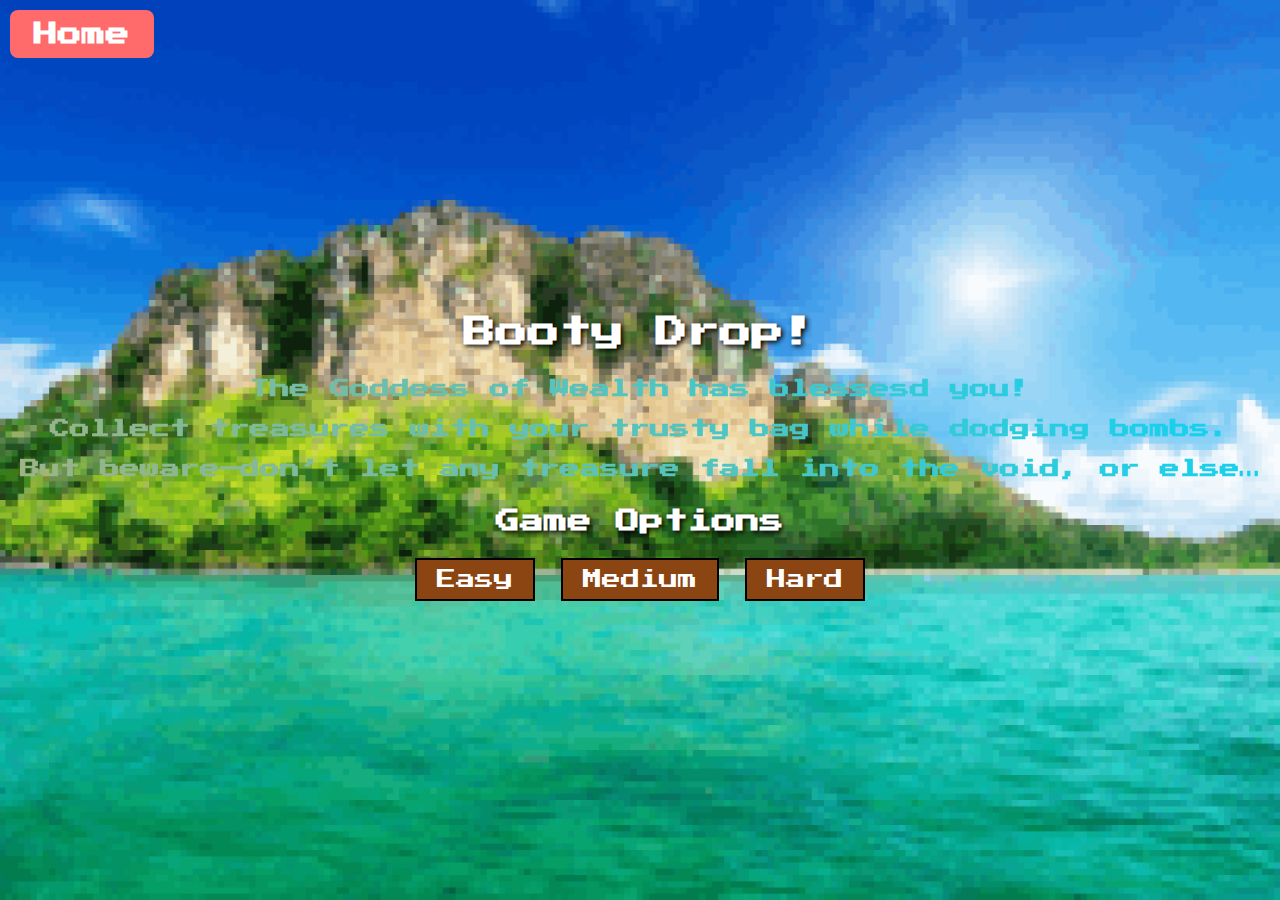
==== games/booty_drop/index.html @ 7459c735 "NEW GAME" ====
<!DOCTYPE html>
<html lang="en">
<head>
    <meta charset="UTF-8">
    <meta name="viewport" content="width=device-width, initial-scale=1.0">
    <title>Collector Game</title>
    <link rel="stylesheet" href="styles.css">
</head>
<body>
    <a href="../../index.html" id="return-home-btn">Home</a>
    <div id="main-menu">
        <h1 class="pixel-font">Booty Drop!</h1>
        <p class="description">The Goddess of Wealth has blessesd you!<br>Collect treasures with your trusty bag while dodging bombs.<br>But beware—don’t let any treasure fall into the void, or else…</p>
        <div id="options">
            <h2 class="pixel-font">Game Options</h2>
            <button class="option" data-difficulty="easy">Easy</button>
            <button class="option" data-difficulty="medium">Medium</button>
            <button class="option" data-difficulty="hard">Hard</button>
        </div>
    </div>
    <div id="game-container" class="hidden">
        <div id="score-display" class="pixel-font">Score: 0</div>
        <img id="bag" src="assets/bag.png" alt="Player Bag">
    </div>
    <div id="end-screen" class="hidden">
        <h1>Game Over!</h1>
        <p class="final-score">Final Score: 0</p>
        <button id="restart-btn" onclick="location.reload()">Restart</button>
    </div>
    <script src="script.js"></script>
</body>
</html>
---- games/booty_drop/styles.css ----
@font-face {
    font-family: "Pixel";
    src: url("../../press-start-2p.woff2") format("woff2");
}

body {
    margin: 0;
    padding: 0;
    display: flex;
    flex-direction: column;
    align-items: center;
    justify-content: center;
    height: 100vh;
    background-image: url('assets/background.png');
    background-size: cover;
    background-position: center;
    font-family: "Pixel", sans-serif;
    color: white;
}

.hidden {
    display: none;
}

.pixel-font {
    font-family: "Pixel", sans-serif;
    text-shadow: 2px 2px 5px black;
}

#main-menu {
    text-align: center;
}

.description {
    font-family: 'Pixel', sans-serif;
    font-size: 20px;
    font-weight: bold;
    text-align: center;
    background: linear-gradient(45deg, #c7ab65, #00d5ff, #ffea00, #000000);
    background-size: 400% 400%; 
    -webkit-background-clip: text; 
    color: transparent; 
    line-height: 2;
    animation: gradientAnimation 4s ease infinite; 
}

/* Define the keyframes for the gradient animation */
@keyframes gradientAnimation {
    0% {
        background-position: 0% 50%;
    }
    50% {
        background-position: 100% 50%;
    }
    100% {
        background-position: 0% 50%;
    }
}

button {
    background-color: #8B4513;
    color: white;
    border: 2px solid black;
    padding: 10px 20px;
    font-size: 1.2rem;
    cursor: pointer;
    margin: 5px;
    font-family: "Pixel", sans-serif;
    transition: background-color 0.3s;
}

button:hover {
    background-color: #A0522D;
}

#score-display {
    position: absolute;
    top: 10px;
    right: 10px;
    font-size: 24px;
    color: white;
    z-index: 20;
}

#bag {
    position: absolute;
    width: 60px;
    height: auto;
    z-index: 10;
    pointer-events: none;
}

#game-container {
    position: relative;
    width: 100%;
    height: 100vh;
    overflow: hidden;
}

.coin, .gem, .bomb {
    position: absolute;
    background-size: contain;
    background-repeat: no-repeat;
    width: 60px; /* Adjust size */
    height: 60px; /* Adjust size */
}

.bomb {
    background-image: url('assets/bomb.png');
    aspect-ratio: auto;
}

.coin {
    background-image: url('assets/coin.png');
}

.gem {
    background-image: url('assets/gem.png');
}

#bag {
    width: 100px; /* Bigger bag */
    height: auto;
}


/* Ensure the game over screen is hidden initially */
#end-screen {
    position: absolute;
    top: 50%;
    left: 50%;
    transform: translate(-50%, -50%);
    background-color: rgba(0, 0, 0, 0.8);
    color: white;
    padding: 20px;
    text-align: center;
    border-radius: 10px;
    display: none; /* Hidden initially */
    z-index: 100;
}

#end-screen.hidden {
    display: none; /* Ensure it remains hidden when the class is applied */
}


#restart-btn {
    font-family: 'Pixel', sans-serif;
    font-size: 24px;
    padding: 12px 24px;
    background-color: #ff6b6b;
    color: white;
    border: none;
    border-radius: 8px;
    transition: background-color 0.3s ease, transform 0.2s ease;
}

#restart-btn:hover {
    background-color: #f7c8b0;
    transform: scale(1.1);
}

#restart-btn:active {
    background-color: #ff6b6b;
    transform: scale(0.95);
}

#return-home-btn {
    font-family: 'Pixel', sans-serif;
    font-size: 24px;
    font-weight: bold;
    padding: 12px 24px;
    background-color: #ff6b6b;
    color: white;
    border: none;
    border-radius: 8px;
    text-decoration: none;
    position: absolute;
    top: 10px;
    left: 10px;
    z-index: 20;
    transition: background-color 0.3s ease, transform 0.2s ease;
}

#return-home-btn:hover {
    background-color: #f7c8b0;
    transform: scale(1.1);
}

#return-home-btn:active {
    background-color: #ff6b6b;
    transform: scale(0.95);
}
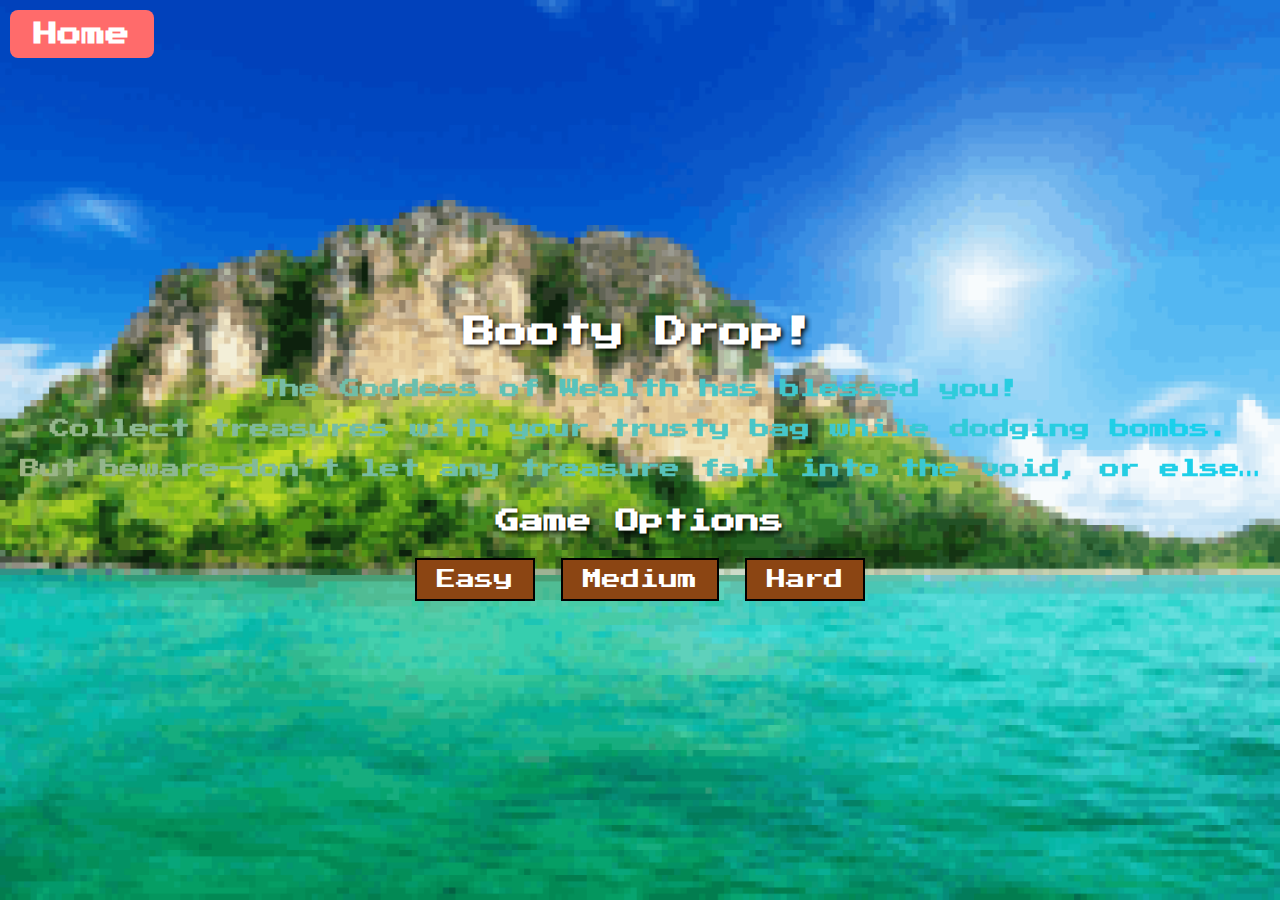
==== commit 2813eab0: "spell change" ====
--- a/games/booty_drop/index.html
+++ b/games/booty_drop/index.html
@@ -10,7 +10,7 @@
     <a href="../../index.html" id="return-home-btn">Home</a>
     <div id="main-menu">
         <h1 class="pixel-font">Booty Drop!</h1>
-        <p class="description">The Goddess of Wealth has blessesd you!<br>Collect treasures with your trusty bag while dodging bombs.<br>But beware—don’t let any treasure fall into the void, or else…</p>
+        <p class="description">The Goddess of Wealth has blessed you!<br>Collect treasures with your trusty bag while dodging bombs.<br>But beware—don’t let any treasure fall into the void, or else…</p>
         <div id="options">
             <h2 class="pixel-font">Game Options</h2>
             <button class="option" data-difficulty="easy">Easy</button>
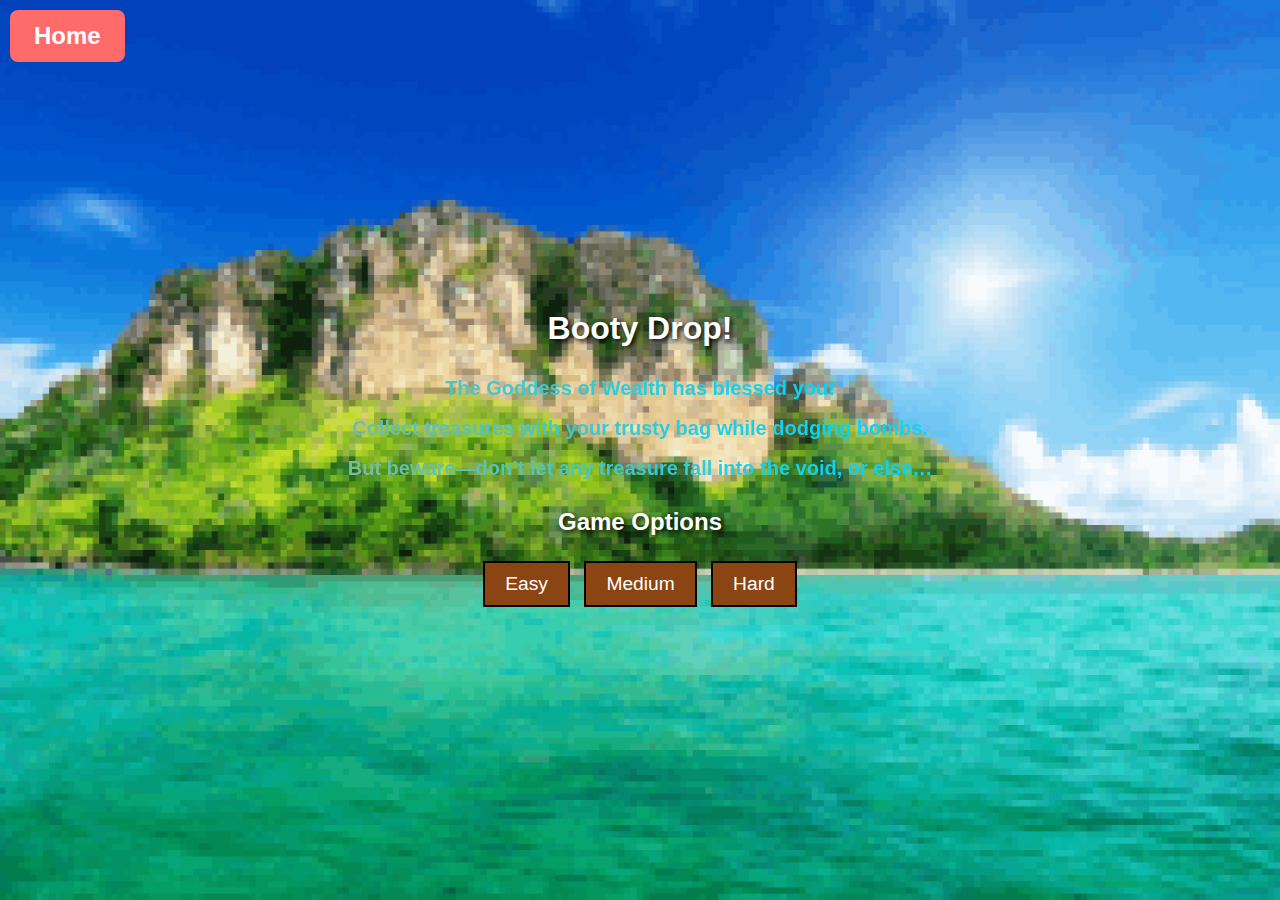
==== commit 7e5130a8: "fix some forgotten changes" ====
--- a/games/booty_drop/index.html
+++ b/games/booty_drop/index.html
@@ -3,7 +3,7 @@
 <head>
     <meta charset="UTF-8">
     <meta name="viewport" content="width=device-width, initial-scale=1.0">
-    <title>Collector Game</title>
+    <title>Booty Drop</title>
     <link rel="stylesheet" href="styles.css">
 </head>
 <body>
--- a/games/booty_drop/styles.css
+++ b/games/booty_drop/styles.css
@@ -1,7 +1,4 @@
-@font-face {
-    font-family: "Pixel";
-    src: url("../../press-start-2p.woff2") format("woff2");
-}
+
 
 body {
     margin: 0;
